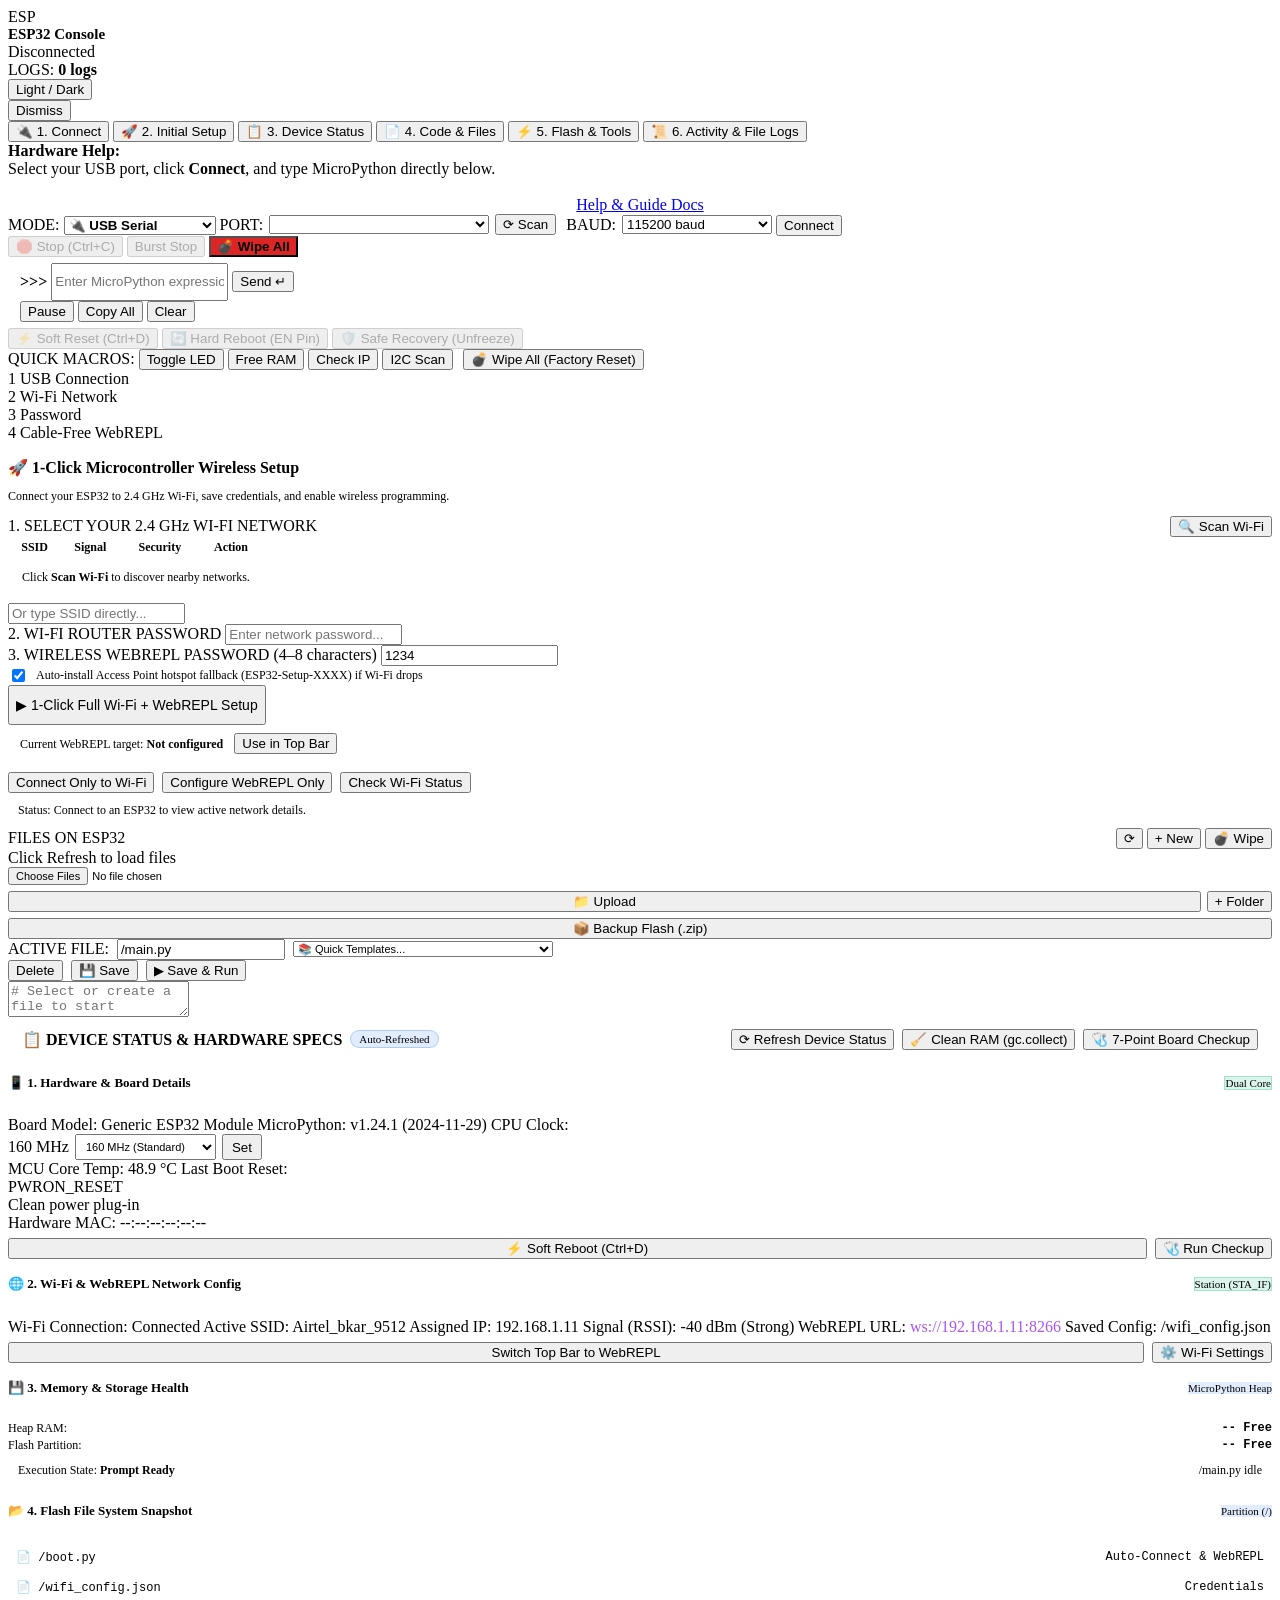
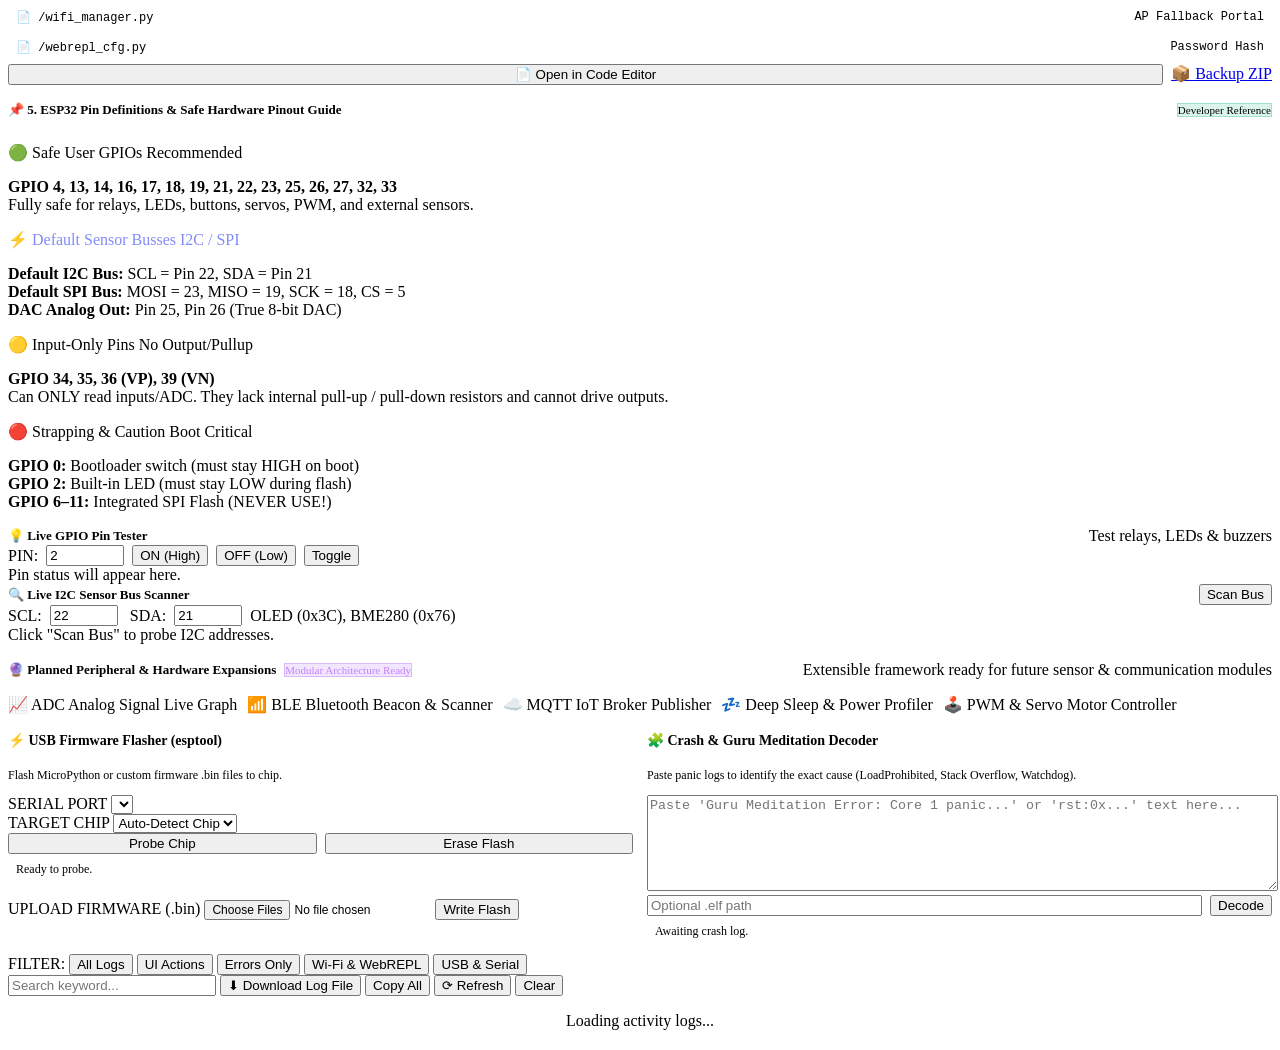
==== frontend/index.html @ c88588b3 "feat: place Wipe All button in top header toolbar and tabs" ====
<!DOCTYPE html>
<html lang="en">
<head>
  <meta charset="UTF-8" />
  <meta name="viewport" content="width=device-width, initial-scale=1.0" />
  <title>ESP32 Console — MicroPython Studio Workbench</title>
  <link rel="stylesheet" href="/static/css/style.css?v=3" />
</head>
<body>
<div class="app-shell">

  <!-- TOP HEADER -->
  <header class="topbar">
    <div class="brand">
      <span class="brand-logo">ESP</span>
      <div>
        <h1 title="ESP32 Active-Learning Console" style="font-size:15px;margin:0">ESP32 Console</h1>
        <span style="display:none">ESP32 Active-Learning Console</span>
      </div>
    </div>

    <div class="topbar-actions">
      <span id="statusPill" class="status-pill state-DISCONNECTED">
        <span class="dot"></span>
        <span id="statusText">Disconnected</span>
      </span>

      <div class="stat-chip">
        <span class="toolbar-label">LOGS:</span>
        <strong id="headerLogCount" style="color:var(--accent)">0 logs</strong>
      </div>

      <button type="button" id="themeToggleBtn" class="btn btn-sm btn-subtle">Light / Dark</button>

      <!-- Kept hidden for test coverage & learning catalog -->
      <div style="display:none">
        <button type="button" id="toggleLearningBtn"></button>
        <button type="button" id="toggleMissionsBtn"></button>
        <div class="with-info">
          <button type="button" class="info-btn" data-info="status_pill"></button>
          <button type="button" class="info-btn" data-info="theme_toggle"></button>
          <button type="button" class="info-btn" data-info="learning_mode"></button>
          <button type="button" class="info-btn" data-info="missions_toggle"></button>
          <button type="button" class="info-btn" data-info="guide_page"></button>
          <button type="button" class="info-btn" data-info="port_select"></button>
          <button type="button" class="info-btn" data-info="refresh_ports"></button>
          <button type="button" class="info-btn" data-info="baud_rate"></button>
          <button type="button" class="info-btn" data-info="connect_btn"></button>
          <button type="button" class="info-btn" data-info="stop_ctrl_c"></button>
          <button type="button" class="info-btn" data-info="force_stop"></button>
          <button type="button" class="info-btn" data-info="soft_reset"></button>
          <button type="button" class="info-btn" data-info="hard_reset"></button>
          <button type="button" class="info-btn" data-info="safe_recovery"></button>
          <button type="button" class="info-btn" data-info="repl_input"></button>
          <button type="button" class="info-btn" data-info="quick_macros"></button>
          <button type="button" class="info-btn" data-info="file_explorer"></button>
          <button type="button" class="info-btn" data-info="file_upload"></button>
          <button type="button" class="info-btn" data-info="file_run"></button>
          <button type="button" class="info-btn" data-info="file_backup"></button>
          <button type="button" class="info-btn" data-info="wifi_scan"></button>
          <button type="button" class="info-btn" data-info="wifi_connect"></button>
          <button type="button" class="info-btn" data-info="wifi_ap_fallback"></button>
          <button type="button" class="info-btn" data-info="webrepl_setup"></button>
          <button type="button" class="info-btn" data-info="ram_gauge"></button>
          <button type="button" class="info-btn" data-info="gc_collect"></button>
          <button type="button" class="info-btn" data-info="flash_gauge"></button>
          <button type="button" class="info-btn" data-info="cpu_freq"></button>
          <button type="button" class="info-btn" data-info="reset_cause"></button>
          <button type="button" class="info-btn" data-info="live_agent"></button>
          <button type="button" class="info-btn" data-info="i2c_scan"></button>
          <button type="button" class="info-btn" data-info="gpio_probe"></button>
          <button type="button" class="info-btn" data-info="crash_decoder"></button>
          <button type="button" class="info-btn" data-info="flash_probe"></button>
          <button type="button" class="info-btn" data-info="flash_write"></button>
          <button type="button" class="info-btn" data-info="flash_erase"></button>
          <button type="button" class="info-btn" data-info="toolchain_build"></button>
          <button type="button" class="info-btn" data-info="ota_upload"></button>
          <button type="button" class="info-btn" data-info="terminal_controls"></button>
          <button type="button" class="info-btn" data-info="code_templates"></button>
        </div>
      </div>
    </div>
  </header>

  <!-- ALERT BANNER -->
  <div id="alertBanner" class="alert-banner hidden">
    <div id="alertText"></div>
    <button type="button" id="dismissAlertBtn" class="btn btn-sm">Dismiss</button>
  </div>

  <!-- WORKSPACE -->
  <div class="workspace">

    <!-- CLEAN SIDEBAR RAIL -->
    <aside class="sidebar">
      <button type="button" class="nav-item active" data-tab="tab-terminal">🔌 1. Connect</button>
      <button type="button" class="nav-item" data-tab="tab-setup">🚀 2. Initial Setup</button>
      <button type="button" class="nav-item" data-tab="tab-health">📋 3. Device Status</button>
      <button type="button" class="nav-item" data-tab="tab-files">📄 4. Code &amp; Files</button>
      <button type="button" class="nav-item" data-tab="tab-flash">⚡ 5. Flash &amp; Tools</button>
      <button type="button" class="nav-item" data-tab="tab-logs">📜 6. Activity &amp; File Logs</button>

      <div class="sidebar-tip">
        <strong>Hardware Help:</strong><br />
        Select your USB port, click <strong>Connect</strong>, and type MicroPython directly below.<br /><br />
        <a class="btn btn-sm btn-subtle" href="/guide" target="_blank" style="display:inline-block;text-align:center;width:100%">Help &amp; Guide Docs</a>
      </div>
    </aside>

    <!-- MAIN VIEW AREA -->
    <main class="main-area">
      <div class="tab-content">

        <!-- ================= TAB 1: CONNECT & REPL ================= -->
        <section id="tab-terminal" class="tab-pane active">

          <!-- Sleek Horizontal USB Connection Toolbar -->
          <div class="toolbar">
            <div class="toolbar-group">
              <span class="toolbar-label">MODE:</span>
              <select id="connMode" class="input input-sm" style="font-weight:600">
                <option value="serial" selected>🔌 USB Serial</option>
                <option value="webrepl">🌐 WebREPL (Wi-Fi)</option>
              </select>

              <span id="serialInputs" style="display:inline-flex;align-items:center;gap:6px">
                <span class="toolbar-label">PORT:</span>
                <select id="portSelect" class="input input-sm" style="min-width:220px;font-weight:600"></select>
                <button type="button" id="refreshPortsBtn" class="btn btn-sm btn-subtle" title="Scan for serial ports">⟳ Scan</button>

                <span class="toolbar-label" style="margin-left:4px">BAUD:</span>
                <select id="baudSelect" class="input input-sm">
                  <option value="115200" selected>115200 baud</option>
                  <option value="74880">74880 (Bootloader)</option>
                  <option value="9600">9600</option>
                  <option value="921600">921600 (High-Speed)</option>
                </select>
              </span>

              <span id="webreplInputs" style="display:none;align-items:center;gap:6px">
                <span class="toolbar-label">ESP32 IP:</span>
                <input id="webreplHostInput" class="input input-sm mono" value="192.168.1.11" placeholder="192.168.1.11" style="width:130px;font-weight:600" />
                <span class="toolbar-label" style="margin-left:4px">PASS:</span>
                <input id="webreplPassInput" class="input input-sm" type="password" value="12346789" placeholder="Pass (1234)" style="width:110px" />
                <span class="text-xs muted" style="padding:0 2px">port 8266</span>
              </span>

              <button type="button" id="connectBtn" class="btn btn-sm btn-primary">Connect</button>
            </div>

            <div class="toolbar-group">
              <button type="button" id="stopBtn" class="btn btn-sm btn-danger" disabled>🛑 Stop (Ctrl+C)</button>
              <button type="button" id="forceStopBtn" class="btn btn-sm btn-danger" disabled title="Rapid interrupt burst">Burst Stop</button>
              <button type="button" id="topWipeBtn" class="btn btn-sm btn-danger" style="background:#dc2626;font-weight:700" title="Factory wipe: delete all files and reset Wi-Fi">💣 Wipe All</button>
            </div>
          </div>

          <!-- Full-Height Clean Terminal Container -->
          <div id="terminalBox" class="terminal-container mono"></div>

          <!-- Interactive Command Prompt Strip -->
          <div class="toolbar" style="padding:6px 12px;background:var(--bg-surface)">
            <div class="toolbar-group" style="flex:1">
              <span class="mono" style="color:var(--accent);font-weight:700">&gt;&gt;&gt;</span>
              <input id="termInput" class="input mono" style="flex:1;height:32px" placeholder="Enter MicroPython expression (e.g. print(1+1) or import os; os.uname())..." />
              <button type="button" id="termSendBtn" class="btn btn-sm btn-primary">Send ↵</button>
            </div>
            <div class="toolbar-group">
              <button type="button" id="termPauseBtn" class="btn btn-sm btn-subtle">Pause</button>
              <button type="button" id="termCopyBtn" class="btn btn-sm btn-subtle">Copy All</button>
              <button type="button" id="termClearBtn" class="btn btn-sm btn-subtle">Clear</button>
            </div>
          </div>

          <!-- Docked Reset & Macro Bar -->
          <div class="terminal-bottom-bar">
            <div class="toolbar-group">
              <button type="button" id="softResetBtn" class="btn btn-sm btn-subtle" disabled>⚡ Soft Reset (Ctrl+D)</button>
              <button type="button" id="hardResetBtn" class="btn btn-sm btn-subtle" disabled>🔄 Hard Reboot (EN Pin)</button>
              <button type="button" id="safeRecoveryBtn" class="btn btn-sm btn-subtle" disabled>🛡️ Safe Recovery (Unfreeze)</button>
            </div>

            <div class="toolbar-group">
              <span class="toolbar-label">QUICK MACROS:</span>
              <button type="button" id="macroPinBtn" class="btn btn-sm btn-subtle macro-btn" data-cmd="import machine; p = machine.Pin(2, machine.Pin.OUT); p.value(not p.value()); print('Pin 2:', p.value())">Toggle LED</button>
              <button type="button" id="macroRamBtn" class="btn btn-sm btn-subtle macro-btn" data-cmd="import gc; print('Free RAM:', gc.mem_free(), 'bytes')">Free RAM</button>
              <button type="button" id="macroWifiBtn" class="btn btn-sm btn-subtle macro-btn" data-cmd="import network; sta = network.WLAN(network.STA_IF); print('IP:', sta.ifconfig())">Check IP</button>
              <button type="button" id="macroScanBtn" class="btn btn-sm btn-subtle macro-btn" data-cmd="import machine; i2c = machine.SoftI2C(scl=machine.Pin(22), sda=machine.Pin(21)); print('I2C Devices:', [hex(x) for x in i2c.scan()])">I2C Scan</button>
              <button type="button" id="wipeAllBtn" class="btn btn-sm btn-danger" style="margin-left:6px" title="Completely erase all files, wifi config, and webrepl to start from scratch">💣 Wipe All (Factory Reset)</button>
            </div>
          </div>

        </section>

        <!-- ================= TAB 2: INITIAL SETUP ================= -->
        <section id="tab-setup" class="tab-pane">
          <div class="setup-card">
            <div class="setup-steps-header">
              <div class="step-item active"><span class="step-num">1</span> <span>USB Connection</span></div>
              <div class="step-item active"><span class="step-num">2</span> <span>Wi-Fi Network</span></div>
              <div class="step-item active"><span class="step-num">3</span> <span>Password</span></div>
              <div class="step-item active"><span class="step-num">4</span> <span>Cable-Free WebREPL</span></div>
            </div>

            <div>
              <h3 style="font-size:16px;margin-bottom:4px">🚀 1-Click Microcontroller Wireless Setup</h3>
              <p style="font-size:12px;color:var(--text-muted)">Connect your ESP32 to 2.4 GHz Wi-Fi, save credentials, and enable wireless programming.</p>
            </div>

            <div class="form-group">
              <div style="display:flex;justify-content:space-between;align-items:center">
                <label class="form-label">1. SELECT YOUR 2.4 GHz WI-FI NETWORK</label>
                <button type="button" id="wifiScanBtn" class="btn btn-sm btn-subtle">🔍 Scan Wi-Fi</button>
              </div>
              <div style="border:1px solid var(--border);border-radius:6px;max-height:130px;overflow-y:auto;background:var(--bg-input)">
                <table class="logs-table" style="font-size:12px">
                  <thead><tr><th>SSID</th><th>Signal</th><th>Security</th><th>Action</th></tr></thead>
                  <tbody id="wifiScanBody">
                    <tr><td colspan="4" class="muted" style="padding:12px;text-align:center">Click <strong>Scan Wi-Fi</strong> to discover nearby networks.</td></tr>
                  </tbody>
                </table>
              </div>
              <input id="wifiSsid" class="input" placeholder="Or type SSID directly..." style="margin-top:4px" />
            </div>

            <div class="form-group">
              <label class="form-label">2. WI-FI ROUTER PASSWORD</label>
              <input id="wifiPass" type="password" class="input" placeholder="Enter network password..." />
            </div>

            <div class="form-group">
              <label class="form-label">3. WIRELESS WEBREPL PASSWORD (4–8 characters)</label>
              <input id="webreplSetupPass" class="input" value="1234" placeholder="WebREPL password" />
            </div>

            <div style="display:flex;align-items:center;gap:8px;font-size:12px;color:var(--text-muted)">
              <input id="wifiApFallback" type="checkbox" checked />
              <label for="wifiApFallback">Auto-install Access Point hotspot fallback (ESP32-Setup-XXXX) if Wi-Fi drops</label>
              <input id="wifiSaveCfg" type="checkbox" checked style="display:none" />
            </div>

            <button type="button" id="initialSetupBtn" class="btn btn-primary" style="height:40px;font-size:14px">
              ▶ 1-Click Full Wi-Fi + WebREPL Setup
            </button>

            <div id="initialSetupSummary" style="font-size:12px;color:var(--text-muted);padding:8px 12px;background:var(--bg-surface);border-radius:6px;border:1px solid var(--border)">
              Current WebREPL target: <strong id="webreplTargetHint" class="mono">Not configured</strong>
              <button type="button" id="switchWebReplBtn" class="btn btn-sm btn-subtle" style="margin-left:8px">Use in Top Bar</button>
            </div>

            <!-- Manual Wi-Fi and AP controls -->
            <div style="display:flex;gap:8px;padding-top:10px;border-top:1px solid var(--border);flex-wrap:wrap">
              <button type="button" id="wifiConnectBtn" class="btn btn-sm btn-subtle">Connect Only to Wi-Fi</button>
              <button type="button" id="setupWebReplBtn" class="btn btn-sm btn-subtle">Configure WebREPL Only</button>
              <button type="button" id="wifiStatusBtn" class="btn btn-sm btn-subtle">Check Wi-Fi Status</button>
            </div>

            <div id="wifiStatusCard" style="font-size:12px;color:var(--text-muted);background:var(--bg-input);padding:10px;border-radius:6px;border:1px solid var(--border)">
              Status: Connect to an ESP32 to view active network details.
            </div>

            <!-- Hidden AP inputs for test coverage -->
            <div style="display:none">
              <input id="apSsid" value="ESP32-Setup" />
              <input id="apPass" value="12345678" />
              <button type="button" id="startApBtn"></button>
            </div>
          </div>
        </section>

        <!-- ================= TAB 3: CODE & FILES ================= -->
        <section id="tab-files" class="tab-pane">
          <div class="files-layout">

            <!-- Left: Files Explorer Pane -->
            <div class="file-tree-pane">
              <div style="display:flex;justify-content:space-between;align-items:center">
                <span class="toolbar-label">FILES ON ESP32</span>
                <div style="display:flex;gap:4px">
                  <button type="button" id="refreshFilesBtn" class="btn btn-sm btn-subtle" title="Refresh files">⟳</button>
                  <button type="button" id="newFileBtn" class="btn btn-sm btn-subtle">+ New</button>
                  <button type="button" id="wipeFilesTabBtn" class="btn btn-sm btn-danger" title="Completely erase all files from ESP32">💣 Wipe</button>
                </div>
              </div>

              <div id="fileList" class="file-list mono">
                <div class="file-item"><span class="muted">Click Refresh to load files</span></div>
              </div>

              <div style="display:flex;flex-direction:column;gap:6px;margin-top:auto">
                <input id="uploadFilesInput" type="file" multiple style="font-size:11px" />
                <div style="display:flex;gap:6px">
                  <button type="button" id="uploadBtn" class="btn btn-sm btn-subtle" style="flex:1">📁 Upload</button>
                  <button type="button" id="mkdirBtn" class="btn btn-sm btn-subtle">+ Folder</button>
                </div>
                <button type="button" id="backupZipBtn" class="btn btn-sm btn-subtle" style="width:100%">📦 Backup Flash (.zip)</button>
              </div>
            </div>

            <!-- Right: Code Editor Pane -->
            <div class="code-editor-pane">
              <div class="editor-header">
                <div style="display:flex;align-items:center;gap:8px;flex-wrap:wrap">
                  <span class="toolbar-label">ACTIVE FILE:</span>
                  <input id="editorPath" class="input input-sm mono" value="/main.py" style="width:160px" />
                  <select id="templateSelect" class="select select-sm mono" style="font-size:11px;max-width:260px">
                    <option value="">📚 Quick Templates...</option>
                    <option value="internet_test">🌐 1. Internet &amp; Wi-Fi Test (/main.py)</option>
                    <option value="blink">💡 2. LED Blink Demo (/blink_demo.py)</option>
                    <option value="metrics_loop">📊 3. Live Metrics Loop (/live_monitor_demo.py)</option>
                    <option value="web_hello">🌍 4. Mini Web Server (/mini_web_server.py)</option>
                    <option value="runaway">🛡️ 5. Safe Recovery Practice (/runaway_practice.py)</option>
                  </select>
                </div>
                <div style="display:flex;gap:8px">
                  <button type="button" id="deleteFileBtn" class="btn btn-sm btn-danger">Delete</button>
                  <button type="button" id="saveFileBtn" class="btn btn-sm btn-subtle">💾 Save</button>
                  <button type="button" id="runFileBtn" class="btn btn-sm btn-primary">▶ Save &amp; Run</button>
                </div>
              </div>

              <textarea id="fileEditor" class="editor-textarea mono" placeholder="# Select or create a file to start editing..."></textarea>
            </div>

          </div>
        </section>

        <!-- ================= TAB 3: DEVICE STATUS ================= -->
        <section id="tab-health" class="tab-pane">

          <!-- Top Toolbar for Device Status -->
          <div class="toolbar toolbar-sticky" style="padding:8px 14px;display:flex;justify-content:space-between;align-items:center">
            <div style="display:flex;align-items:center;gap:8px">
              <span class="toolbar-label" style="font-weight:700">📋 DEVICE STATUS &amp; HARDWARE SPECS</span>
              <span class="badge" style="background:rgba(59,130,246,0.15);color:var(--accent);border:1px solid rgba(59,130,246,0.3);padding:2px 8px;border-radius:999px;font-size:11px">Auto-Refreshed</span>
            </div>
            <div style="display:flex;gap:8px">
              <button type="button" id="sampleMetricsBtn" class="btn btn-sm btn-primary">⟳ Refresh Device Status</button>
              <button type="button" id="gcBtn" class="btn btn-sm btn-subtle">🧹 Clean RAM (gc.collect)</button>
              <button type="button" id="healthCheckupBtn" class="btn btn-sm btn-subtle">🩺 7-Point Board Checkup</button>
            </div>
          </div>

          <!-- 2x2 Dashboard Cards -->
          <div class="status-dashboard-grid">

              <!-- CARD 1: Hardware & Board Details -->
              <div class="panel-card" style="gap:10px">
                <div style="display:flex;justify-content:space-between;align-items:center;border-bottom:1px solid var(--border);padding-bottom:8px">
                  <h4 style="font-size:13px;font-weight:700">📱 1. Hardware &amp; Board Details</h4>
                  <span class="badge" style="background:rgba(16,185,129,0.15);color:var(--green);border:1px solid rgba(16,185,129,0.3);font-size:11px">Dual Core</span>
                </div>
                <div class="status-kv-list">
                  <span class="status-kv-key">Board Model:</span>
                  <span id="devBoardModel" class="status-kv-val">Generic ESP32 Module</span>

                  <span class="status-kv-key">MicroPython:</span>
                  <span id="devMpyVer" class="status-kv-val">v1.24.1 (2024-11-29)</span>

                  <span class="status-kv-key">CPU Clock:</span>
                  <div style="display:flex;align-items:center;gap:6px">
                    <span id="cpuStat" class="status-kv-val" style="color:var(--accent)">160 MHz</span>
                    <select id="freqSelect" class="input input-sm" style="font-size:11px;padding:2px 6px;height:26px">
                      <option value="160" selected>160 MHz (Standard)</option>
                      <option value="240">240 MHz (Max Turbo)</option>
                      <option value="80">80 MHz (Low Power)</option>
                    </select>
                    <button type="button" id="setFreqBtn" class="btn btn-sm btn-subtle" style="height:26px;padding:2px 8px">Set</button>
                  </div>

                  <span class="status-kv-key">MCU Core Temp:</span>
                  <span id="devTempStat" class="status-kv-val">48.9 °C</span>

                  <span class="status-kv-key">Last Boot Reset:</span>
                  <div style="display:flex;flex-direction:column">
                    <span id="resetTitle" class="status-kv-val" style="color:var(--green)">PWRON_RESET</span>
                    <span id="resetMeaning" class="text-xs muted">Clean power plug-in</span>
                  </div>

                  <span class="status-kv-key">Hardware MAC:</span>
                  <span id="devMacStat" class="status-kv-val" style="color:var(--accent)">--:--:--:--:--:--</span>
                </div>
                <div style="display:flex;gap:8px;margin-top:auto;padding-top:6px">
                  <button type="button" id="devSoftResetBtn" class="btn btn-sm btn-subtle" style="flex:1" title="Soft reboot ESP32 via MicroPython Ctrl+D">⚡ Soft Reboot (Ctrl+D)</button>
                  <button type="button" id="devHealthCheckBtn" class="btn btn-sm btn-subtle" title="Run 7-Point Board Checkup">🩺 Run Checkup</button>
                </div>
                <div style="display:none"><span id="tempStat"></span><span id="wifiMetricStat"></span></div>
              </div>

              <!-- CARD 2: Wi-Fi & WebREPL Network Status -->
              <div class="panel-card" style="gap:10px">
                <div style="display:flex;justify-content:space-between;align-items:center;border-bottom:1px solid var(--border);padding-bottom:8px">
                  <h4 style="font-size:13px;font-weight:700">🌐 2. Wi-Fi &amp; WebREPL Network Config</h4>
                  <span id="devWifiBadge" class="badge" style="background:rgba(16,185,129,0.15);color:var(--green);border:1px solid rgba(16,185,129,0.3);font-size:11px">Station (STA_IF)</span>
                </div>
                <div class="status-kv-list">
                  <span class="status-kv-key">Wi-Fi Connection:</span>
                  <span id="devWifiState" class="status-kv-val" style="color:var(--green)">Connected</span>

                  <span class="status-kv-key">Active SSID:</span>
                  <span id="devWifiSsid" class="status-kv-val">Airtel_bkar_9512</span>

                  <span class="status-kv-key">Assigned IP:</span>
                  <span id="devWifiIp" class="status-kv-val" style="color:var(--accent)">192.168.1.11</span>

                  <span class="status-kv-key">Signal (RSSI):</span>
                  <span id="devWifiRssi" class="status-kv-val">-40 dBm (Strong)</span>

                  <span class="status-kv-key">WebREPL URL:</span>
                  <span id="devWebreplState" class="status-kv-val" style="color:#a855f7">ws://192.168.1.11:8266</span>

                  <span class="status-kv-key">Saved Config:</span>
                  <span id="devWifiSaved" class="status-kv-val">/wifi_config.json</span>
                </div>
                <div style="display:flex;gap:8px;margin-top:auto;padding-top:6px">
                  <button type="button" id="devSwitchWebreplBtn" class="btn btn-sm btn-primary" style="flex:1">Switch Top Bar to WebREPL</button>
                  <button type="button" id="devWifiSetupLinkBtn" class="btn btn-sm btn-subtle">⚙️ Wi-Fi Settings</button>
                </div>
              </div>

              <!-- CARD 3: Memory & Storage Health -->
              <div class="panel-card" style="gap:10px">
                <div style="display:flex;justify-content:space-between;align-items:center;border-bottom:1px solid var(--border);padding-bottom:8px">
                  <h4 style="font-size:13px;font-weight:700">💾 3. Memory &amp; Storage Health</h4>
                  <span class="badge" style="background:rgba(59,130,246,0.15);color:var(--accent);font-size:11px">MicroPython Heap</span>
                </div>

                <div>
                  <div style="display:flex;justify-content:space-between;font-size:12px;margin-bottom:2px">
                    <span class="status-kv-key">Heap RAM:</span>
                    <span id="ramText" style="font-weight:600;font-family:'JetBrains Mono',monospace;color:var(--green)">-- Free</span>
                  </div>
                  <div class="bar-bg"><div id="ramBar" class="bar-fill" style="width:0%"></div></div>
                </div>

                <div>
                  <div style="display:flex;justify-content:space-between;font-size:12px;margin-bottom:2px">
                    <span class="status-kv-key">Flash Partition:</span>
                    <span id="flashText" style="font-weight:600;font-family:'JetBrains Mono',monospace;color:var(--accent)">-- Free</span>
                  </div>
                  <div class="bar-bg"><div id="flashBar" class="bar-fill" style="width:0%;background:var(--accent)"></div></div>
                </div>

                <div style="background:var(--bg-input);border-radius:6px;padding:8px 10px;font-size:12px;display:flex;justify-content:space-between;align-items:center;margin-top:auto">
                  <span>Execution State: <strong id="devExecState" style="color:var(--green)">Prompt Ready</strong></span>
                  <span class="muted text-xs">/main.py idle</span>
                </div>
              </div>

              <!-- CARD 4: Flash File Directory Snapshot -->
              <div class="panel-card" style="gap:10px">
                <div style="display:flex;justify-content:space-between;align-items:center;border-bottom:1px solid var(--border);padding-bottom:8px">
                  <h4 style="font-size:13px;font-weight:700">📂 4. Flash File System Snapshot</h4>
                  <span class="badge" style="background:rgba(59,130,246,0.15);color:var(--accent);font-size:11px">Partition (/)</span>
                </div>
                <div id="devRootFilesList" style="display:flex;flex-direction:column;gap:5px;max-height:125px;overflow-y:auto">
                  <div class="file-mini-row" style="display:flex;justify-content:space-between;padding:5px 8px;background:var(--bg-input);border-radius:4px;font-size:12px;font-family:'JetBrains Mono',monospace">
                    <span>📄 /boot.py</span>
                    <span class="muted">Auto-Connect &amp; WebREPL</span>
                  </div>
                  <div class="file-mini-row" style="display:flex;justify-content:space-between;padding:5px 8px;background:var(--bg-input);border-radius:4px;font-size:12px;font-family:'JetBrains Mono',monospace">
                    <span>📄 /wifi_config.json</span>
                    <span class="muted">Credentials</span>
                  </div>
                  <div class="file-mini-row" style="display:flex;justify-content:space-between;padding:5px 8px;background:var(--bg-input);border-radius:4px;font-size:12px;font-family:'JetBrains Mono',monospace">
                    <span>📄 /wifi_manager.py</span>
                    <span class="muted">AP Fallback Portal</span>
                  </div>
                  <div class="file-mini-row" style="display:flex;justify-content:space-between;padding:5px 8px;background:var(--bg-input);border-radius:4px;font-size:12px;font-family:'JetBrains Mono',monospace">
                    <span>📄 /webrepl_cfg.py</span>
                    <span class="muted">Password Hash</span>
                  </div>
                </div>
                <div style="display:flex;gap:8px;margin-top:auto;padding-top:4px">
                  <button type="button" id="devOpenEditorBtn" class="btn btn-sm btn-primary" style="flex:1">📄 Open in Code Editor</button>
                  <a href="/api/backup-zip" class="btn btn-sm btn-subtle" title="Download all flash files as .zip">📦 Backup ZIP</a>
                </div>
              </div>

            </div>

            <!-- CARD 5: Comprehensive Pin Definitions & Safe Pinout Guide (Full Width) -->
            <div class="panel-card" style="gap:12px">
              <div style="display:flex;justify-content:space-between;align-items:center;border-bottom:1px solid var(--border);padding-bottom:8px">
                <h4 style="font-size:13px;font-weight:700">📌 5. ESP32 Pin Definitions &amp; Safe Hardware Pinout Guide</h4>
                <span class="badge" style="background:rgba(16,185,129,0.15);color:var(--green);border:1px solid rgba(16,185,129,0.3);font-size:11px">Developer Reference</span>
              </div>

              <div class="pins-reference-grid">
                <div class="pin-ref-box safe">
                  <div class="pin-ref-title" style="color:var(--green)">
                    <span>🟢 Safe User GPIOs</span>
                    <span>Recommended</span>
                  </div>
                  <p class="pin-ref-desc">
                    <strong>GPIO 4, 13, 14, 16, 17, 18, 19, 21, 22, 23, 25, 26, 27, 32, 33</strong><br>
                    Fully safe for relays, LEDs, buttons, servos, PWM, and external sensors.
                  </p>
                </div>

                <div class="pin-ref-box bus">
                  <div class="pin-ref-title" style="color:#818cf8">
                    <span>⚡ Default Sensor Busses</span>
                    <span>I2C / SPI</span>
                  </div>
                  <p class="pin-ref-desc">
                    <strong>Default I2C Bus:</strong> SCL = Pin 22, SDA = Pin 21<br>
                    <strong>Default SPI Bus:</strong> MOSI = 23, MISO = 19, SCK = 18, CS = 5<br>
                    <strong>DAC Analog Out:</strong> Pin 25, Pin 26 (True 8-bit DAC)
                  </p>
                </div>

                <div class="pin-ref-box warn">
                  <div class="pin-ref-title" style="color:var(--amber)">
                    <span>🟡 Input-Only Pins</span>
                    <span>No Output/Pullup</span>
                  </div>
                  <p class="pin-ref-desc">
                    <strong>GPIO 34, 35, 36 (VP), 39 (VN)</strong><br>
                    Can ONLY read inputs/ADC. They lack internal pull-up / pull-down resistors and cannot drive outputs.
                  </p>
                </div>

                <div class="pin-ref-box danger">
                  <div class="pin-ref-title" style="color:var(--red)">
                    <span>🔴 Strapping &amp; Caution</span>
                    <span>Boot Critical</span>
                  </div>
                  <p class="pin-ref-desc">
                    <strong>GPIO 0:</strong> Bootloader switch (must stay HIGH on boot)<br>
                    <strong>GPIO 2:</strong> Built-in LED (must stay LOW during flash)<br>
                    <strong>GPIO 6–11:</strong> Integrated SPI Flash (NEVER USE!)
                  </p>
                </div>
              </div>

              <!-- Interactive Tools: GPIO Tester & I2C Scanner Split -->
              <div class="hardware-split" style="margin-top:6px">
                <div class="hardware-tool-box">
                  <div style="display:flex;justify-content:space-between;align-items:center">
                    <strong style="font-size:13px">💡 Live GPIO Pin Tester</strong>
                    <span class="text-xs muted">Test relays, LEDs &amp; buzzers</span>
                  </div>
                  <div style="display:flex;gap:8px;align-items:center">
                    <label class="form-label" style="margin:0">PIN:</label>
                    <input id="gpioPinInput" class="input input-sm" type="number" value="2" style="width:70px" />
                    <button type="button" id="gpioOnBtn" class="btn btn-sm btn-green">ON (High)</button>
                    <button type="button" id="gpioOffBtn" class="btn btn-sm btn-danger">OFF (Low)</button>
                    <button type="button" id="gpioToggleBtn" class="btn btn-sm btn-subtle">Toggle</button>
                  </div>
                  <div id="gpioResult" class="mono text-xs tool-result-box">
                    Pin status will appear here.
                  </div>
                </div>

                <div class="hardware-tool-box">
                  <div style="display:flex;justify-content:space-between;align-items:center">
                    <strong style="font-size:13px">🔍 Live I2C Sensor Bus Scanner</strong>
                    <button type="button" id="scanI2cBtn" class="btn btn-sm btn-subtle">Scan Bus</button>
                  </div>
                  <div style="display:flex;gap:8px;align-items:center">
                    <label class="form-label" style="margin:0">SCL:</label>
                    <input id="i2cScl" class="input input-sm" type="number" value="22" style="width:60px" />
                    <label class="form-label" style="margin:0;margin-left:4px">SDA:</label>
                    <input id="i2cSda" class="input input-sm" type="number" value="21" style="width:60px" />
                    <span class="text-xs muted">OLED (0x3C), BME280 (0x76)</span>
                  </div>
                  <div id="i2cResults" class="mono text-xs tool-result-box" style="max-height:60px;overflow-y:auto">
                    Click "Scan Bus" to probe I2C addresses.
                  </div>
                </div>
              </div>

            </div>

            <!-- Future Hardware & Peripheral Extensions Section -->
            <div class="panel-card" style="gap:10px;border:1px dashed var(--border);background:rgba(255,255,255,0.015)">
              <div style="display:flex;justify-content:space-between;align-items:center;flex-wrap:wrap;gap:8px">
                <div style="display:flex;align-items:center;gap:8px">
                  <h4 style="font-size:13px;font-weight:700">🔮 Planned Peripheral &amp; Hardware Expansions</h4>
                  <span class="badge" style="background:rgba(168,85,247,0.15);color:#c084fc;border:1px solid rgba(168,85,247,0.3);font-size:11px">Modular Architecture Ready</span>
                </div>
                <span class="text-xs muted">Extensible framework ready for future sensor &amp; communication modules</span>
              </div>
              <div style="display:flex;gap:10px;flex-wrap:wrap">
                <span class="future-ext-badge">📈 ADC Analog Signal Live Graph</span>
                <span class="future-ext-badge">📶 BLE Bluetooth Beacon &amp; Scanner</span>
                <span class="future-ext-badge">☁️ MQTT IoT Broker Publisher</span>
                <span class="future-ext-badge">💤 Deep Sleep &amp; Power Profiler</span>
                <span class="future-ext-badge">🕹️ PWM &amp; Servo Motor Controller</span>
              </div>
            </div>

          <!-- Hidden elements preserved for tests -->
          <div style="display:none">
            <button type="button" id="installAgentBtn"></button>
            <tbody id="healthCheckupBody"></tbody>
          </div>

        </section>

        <!-- ================= TAB 5: FLASH & TOOLS ================= -->
        <section id="tab-flash" class="tab-pane">
          <div style="display:grid;grid-template-columns:1fr 1fr;gap:14px">

            <div class="panel-card">
              <h4 style="font-size:14px">⚡ USB Firmware Flasher (esptool)</h4>
              <p style="font-size:12px;color:var(--text-muted)">Flash MicroPython or custom firmware .bin files to chip.</p>
              <div class="form-group">
                <label class="form-label">SERIAL PORT</label>
                <select id="flashPortSelect" class="input"></select>
              </div>
              <div class="form-group">
                <label class="form-label">TARGET CHIP</label>
                <select id="flashChipSelect" class="input">
                  <option value="auto">Auto-Detect Chip</option>
                  <option value="esp32">ESP32 (Original)</option>
                  <option value="esp32s3">ESP32-S3</option>
                  <option value="esp32c3">ESP32-C3</option>
                </select>
              </div>
              <div style="display:flex;gap:8px">
                <button type="button" id="probeChipBtn" class="btn btn-subtle" style="flex:1">Probe Chip</button>
                <button type="button" id="eraseFlashBtn" class="btn btn-danger" style="flex:1">Erase Flash</button>
              </div>
              <div id="chipInfoOut" class="mono" style="font-size:12px;padding:8px;background:var(--bg-input);border-radius:6px;border:1px solid var(--border)">Ready to probe.</div>

              <div class="form-group" style="margin-top:8px">
                <label class="form-label">UPLOAD FIRMWARE (.bin)</label>
                <input id="flashBinInput" type="file" multiple accept=".bin" style="font-size:12px" />
                <button type="button" id="flashWriteBtn" class="btn btn-primary" style="margin-top:6px">Write Flash</button>
              </div>
              <div id="flashProgressBar" class="bar-bg"><div id="flashProgressFill" class="bar-fill" style="width:0%"></div></div>
              <pre id="flashLogOut" class="mono" style="font-size:11px;max-height:100px;overflow-y:auto;background:var(--bg-input);padding:6px;border-radius:6px;border:1px solid var(--border)"></pre>
            </div>

            <div class="panel-card">
              <h4 style="font-size:14px">🧩 Crash &amp; Guru Meditation Decoder</h4>
              <p style="font-size:12px;color:var(--text-muted)">Paste panic logs to identify the exact cause (LoadProhibited, Stack Overflow, Watchdog).</p>
              <textarea id="crashLogInput" class="input mono" style="height:90px;width:100%" placeholder="Paste 'Guru Meditation Error: Core 1 panic...' or 'rst:0x...' text here..."></textarea>
              <div style="display:flex;gap:8px">
                <input id="crashElfInput" class="input" style="flex:1" placeholder="Optional .elf path" />
                <button type="button" id="decodeCrashBtn" class="btn btn-sm btn-subtle">Decode</button>
              </div>
              <div id="crashDecodeOut" class="mono" style="font-size:12px;padding:8px;background:var(--bg-input);border-radius:6px;border:1px solid var(--border);flex:1;overflow-y:auto">Awaiting crash log.</div>

              <!-- Preserved elements for toolchain & OTA test coverage -->
              <div style="display:none">
                <input id="projectDirInput" value="." />
                <button type="button" id="inspectProjBtn"></button>
                <select id="buildFqbnSelect"><option value="esp32:esp32:esp32"></option></select>
                <button type="button" id="buildProjBtn"></button>
                <div id="projectInspectOut"></div>
                <select id="otaModeSelect"><option value="http">HTTP</option></select>
                <input id="otaTargetInput" />
                <input id="otaPortInput" value="3232" />
                <input id="otaPassInput" />
                <input id="otaBinInput" type="file" />
                <button type="button" id="sendOtaBtn"></button>
              </div>
            </div>

          </div>
        </section>

        <!-- ================= TAB 6: ACTIVITY & FILE LOGS ================= -->
        <section id="tab-logs" class="tab-pane">
          <div class="toolbar">
            <div class="toolbar-group">
              <span class="toolbar-label">FILTER:</span>
              <button type="button" class="btn btn-sm log-filter-btn active" data-filter="ALL">All Logs</button>
              <button type="button" class="btn btn-sm log-filter-btn" data-filter="UI_ACTION" style="color:var(--purple)">UI Actions</button>
              <button type="button" class="btn btn-sm log-filter-btn" data-filter="ERROR" style="color:var(--red)">Errors Only</button>
              <button type="button" class="btn btn-sm log-filter-btn" data-filter="WIFI">Wi-Fi &amp; WebREPL</button>
              <button type="button" class="btn btn-sm log-filter-btn" data-filter="SERIAL">USB &amp; Serial</button>
            </div>

            <div class="toolbar-group">
              <input id="logSearchInput" class="input input-sm" placeholder="Search keyword..." style="width:200px" />
              <button type="button" id="downloadLogsBtn" class="btn btn-sm btn-subtle" title="Download esp32_activity.log file">⬇ Download Log File</button>
              <button type="button" id="copyLogsBtn" class="btn btn-sm btn-subtle">Copy All</button>
              <button type="button" id="refreshLogsBtn" class="btn btn-sm btn-subtle">⟳ Refresh</button>
              <button type="button" id="clearLogsBtn" class="btn btn-sm btn-danger">Clear</button>
            </div>
          </div>

          <!-- Structured Log Table Container -->
          <div id="logsContainer" class="terminal-container" style="padding:0;background:var(--bg-card)">
            <div class="muted" style="padding:16px;text-align:center">Loading activity logs...</div>
          </div>
        </section>

      </div>

      <!-- Preserved Hidden Elements for Test Coverage & Guided Missions -->
      <section id="missionsBar" class="missions-bar" style="display:none !important">
        <span id="missionsProgress">0 / 6 Completed</span>
        <button type="button" id="resetMissionsBtn"></button>
        <div id="missionsList"></div>
      </section>

      <section id="xrayStrip" class="xray-strip" style="display:none !important">
        <strong id="xrayAction">Waiting</strong>
        <pre id="xrayCode"></pre>
        <div id="xrayExplain"></div>
      </section>

    </main>
  </div>
</div>

<div id="toastContainer" class="toast-container"></div>

<!-- Preserved Drawer for Tests -->
<div id="drawerBackdrop" class="drawer-backdrop" style="display:none !important"></div>
<aside id="infoDrawer" class="info-drawer" style="display:none !important">
  <button type="button" id="closeDrawerBtn"></button>
  <h2 id="drawerTitle"></h2>
  <p id="drawerWhat"></p>
  <p id="drawerWhy"></p>
  <p id="drawerHow"></p>
  <pre id="drawerCode"></pre>
  <p id="drawerTip"></p>
</aside>

<script src="/static/js/learning.js?v=10"></script>
<script src="/static/js/terminal.js?v=10"></script>
<script src="/static/js/files.js?v=10"></script>
<script src="/static/js/wifi.js?v=10"></script>
<script src="/static/js/metrics.js?v=10"></script>
<script src="/static/js/flasher.js?v=10"></script>
<script src="/static/js/logs.js?v=10"></script>
<script src="/static/js/app.js?v=10"></script>
</body>
</html>
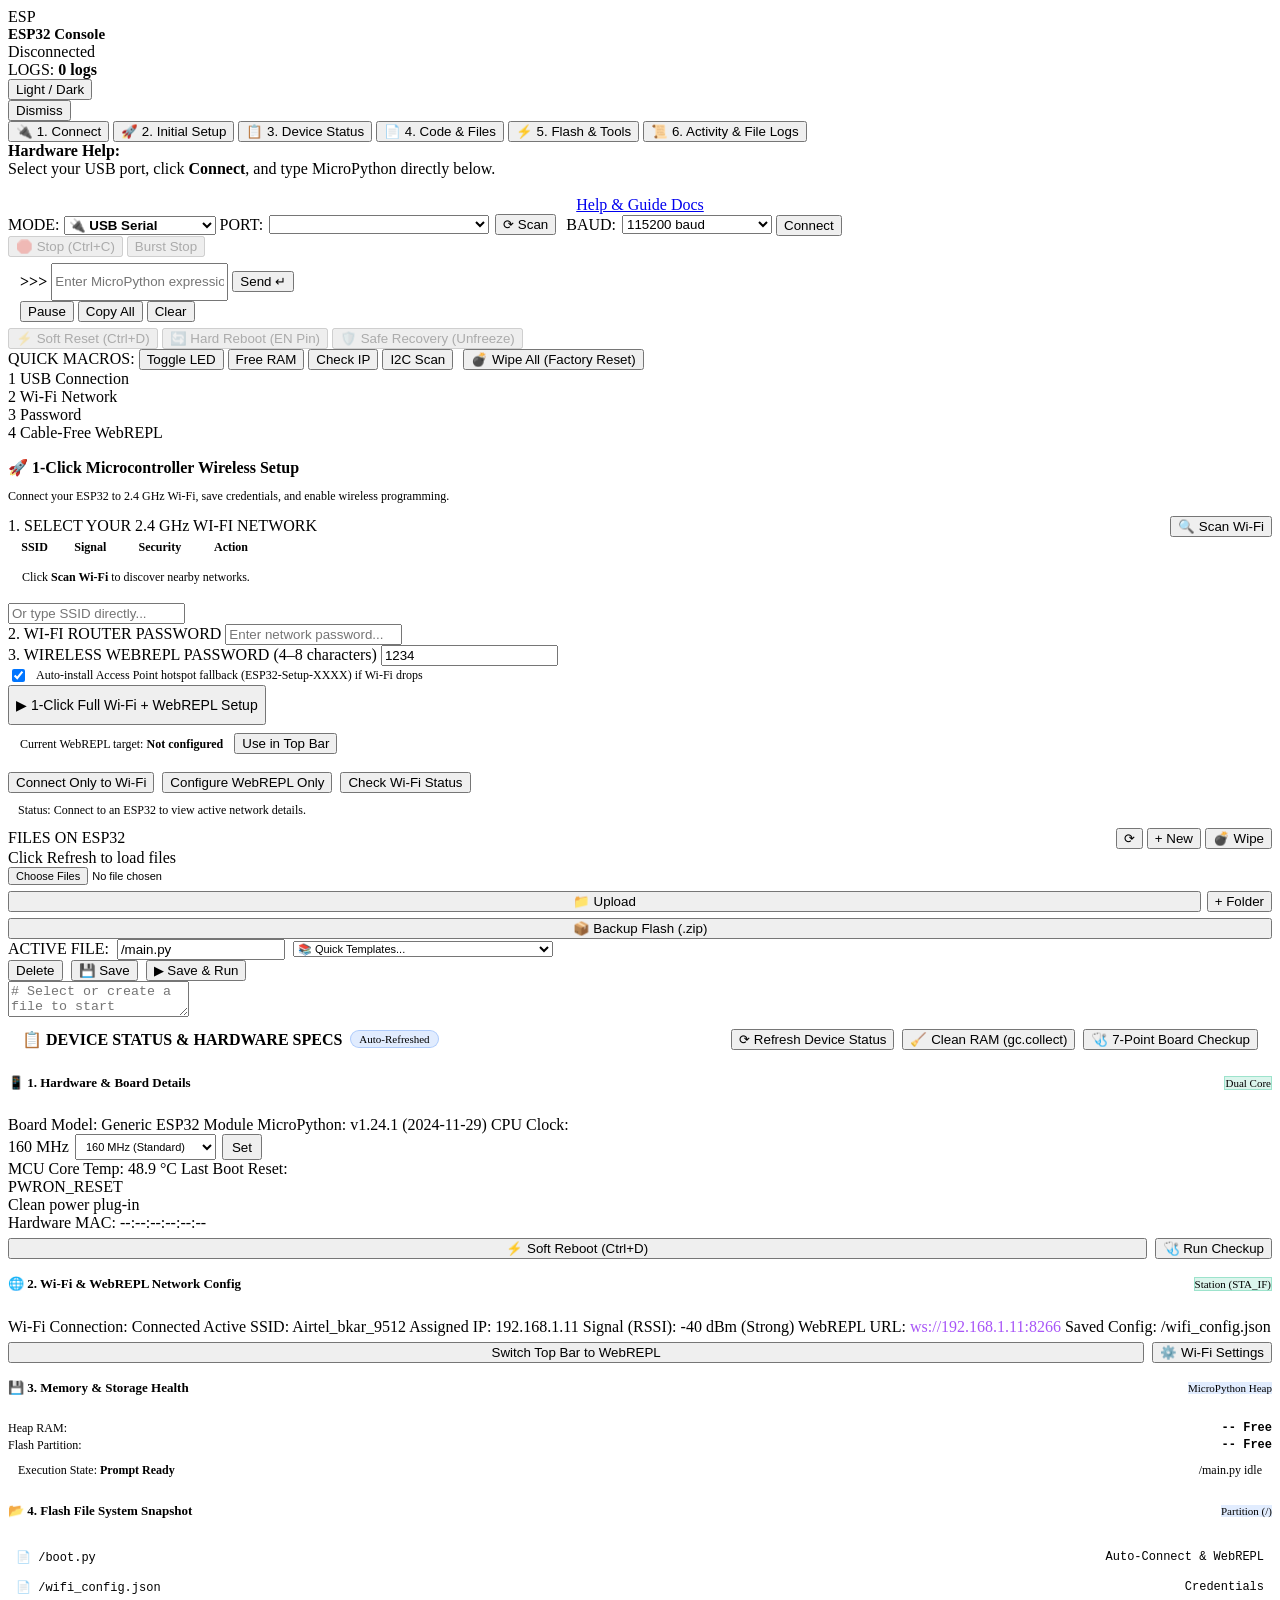
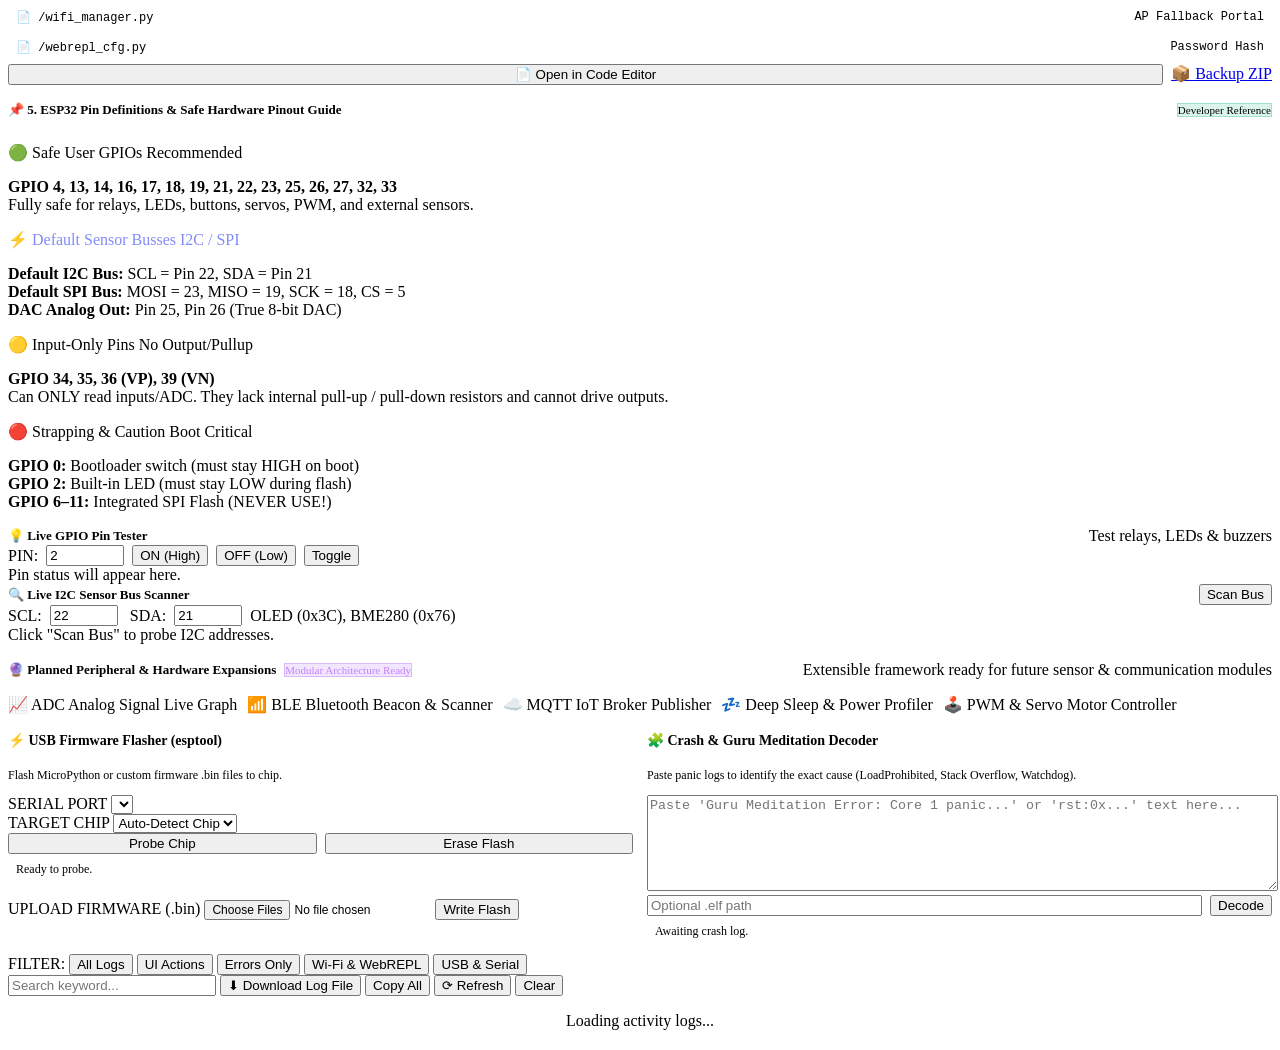
==== commit e0dab071: "refactor: consolidate Wipe All button below terminal and remove top duplicate" ====
--- a/frontend/index.html
+++ b/frontend/index.html
@@ -141,7 +141,7 @@
                 <span class="toolbar-label">ESP32 IP:</span>
                 <input id="webreplHostInput" class="input input-sm mono" value="192.168.1.11" placeholder="192.168.1.11" style="width:130px;font-weight:600" />
                 <span class="toolbar-label" style="margin-left:4px">PASS:</span>
-                <input id="webreplPassInput" class="input input-sm" type="password" value="12346789" placeholder="Pass (1234)" style="width:110px" />
+                <input id="webreplPassInput" class="input input-sm mono" type="text" value="1234" placeholder="Pass" title="WebREPL Password (configured on ESP32)" style="width:75px;font-weight:600;text-align:center" />
                 <span class="text-xs muted" style="padding:0 2px">port 8266</span>
               </span>
 
@@ -151,7 +151,6 @@
             <div class="toolbar-group">
               <button type="button" id="stopBtn" class="btn btn-sm btn-danger" disabled>🛑 Stop (Ctrl+C)</button>
               <button type="button" id="forceStopBtn" class="btn btn-sm btn-danger" disabled title="Rapid interrupt burst">Burst Stop</button>
-              <button type="button" id="topWipeBtn" class="btn btn-sm btn-danger" style="background:#dc2626;font-weight:700" title="Factory wipe: delete all files and reset Wi-Fi">💣 Wipe All</button>
             </div>
           </div>
 
